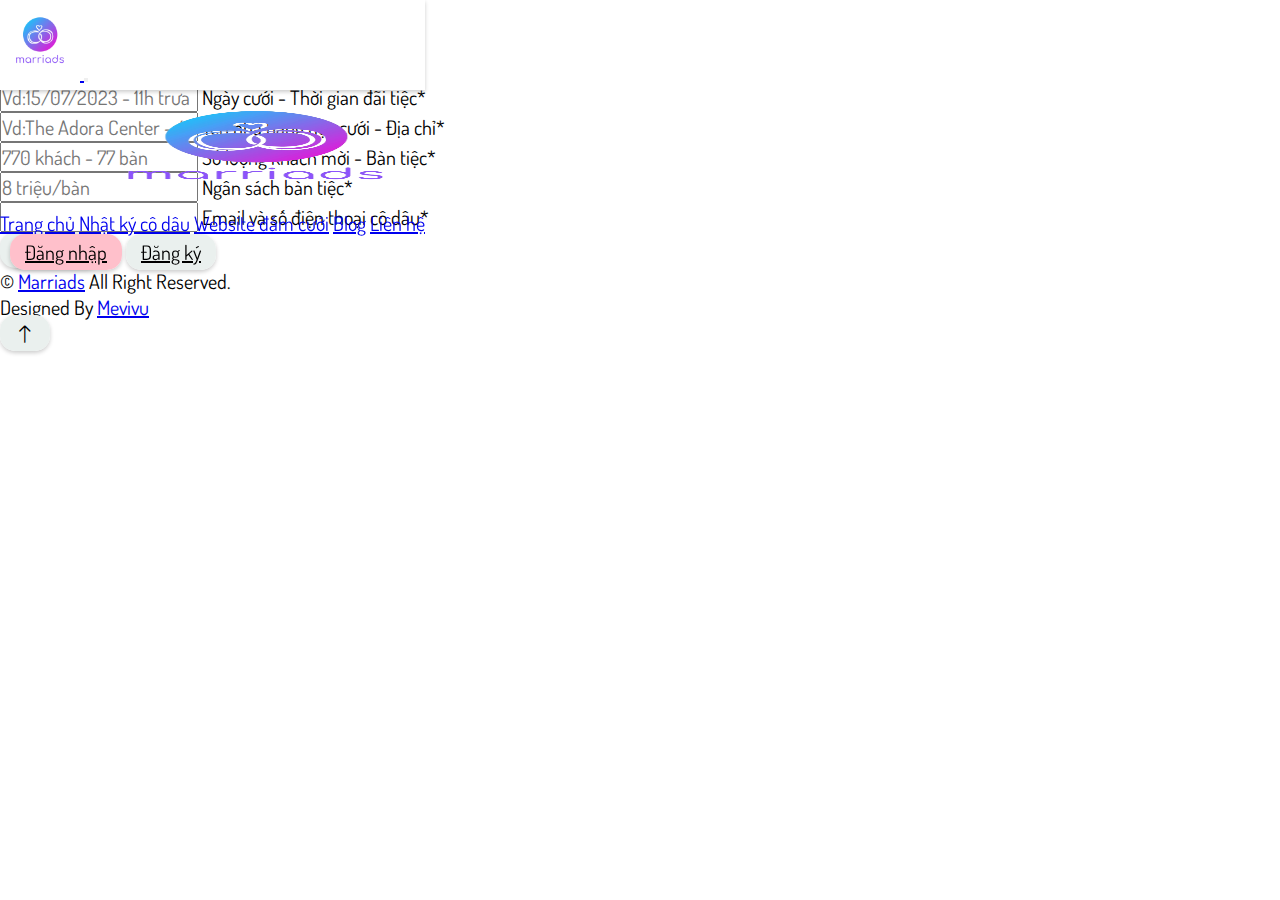
==== index.html @ 82bc74ed "chỉnh sửa header" ====
<!DOCTYPE html>
<html lang="en">

<head>
    <!-- Required meta tags -->
    <meta charset="utf-8" />
    <meta name="viewport" content="width=device-width, initial-scale=1" />

    <!-- Bootstrap CSS -->
    <link href="https://cdn.jsdelivr.net/npm/bootstrap@5.0.2/dist/css/bootstrap.min.css" rel="stylesheet"
        integrity="sha384-EVSTQN3/azprG1Anm3QDgpJLIm9Nao0Yz1ztcQTwFspd3yD65VohhpuuCOmLASjC" crossorigin="anonymous" />
    <link href="./assests/fontawesome-free-5.15.4-web/css/all.min.css" rel="stylesheet">
    <link rel="stylesheet" href="https://cdnjs.cloudflare.com/ajax/libs/animate.css/4.1.1/animate.min.css" />
    <link rel="stylesheet" href="https://cdn.jsdelivr.net/npm/bootstrap-icons@1.11.1/font/bootstrap-icons.css">
    <link href="./assests/css/style.css" rel="stylesheet">
    <link
        href="https://fonts.googleapis.com/css2?family=Montserrat:wght@400;500&amp;family=Roboto:wght@500;700&amp;display=swap"
        rel="stylesheet">
    <link rel="stylesheet" href="./css/custom.css">
    <title>Hello, world!</title>
</head>

<body>
    <header id="header-sticky" class="sticky-top bg-theme">
        <div>
            <div class="container-xl">
                <nav class="navbar navbar-expand-lg navbar-light p-lg-0">
                    <a href='./index.html' >
                        <img src='./img/logo-marriads-removebg-preview.png' width='80' class='d-lg-none' />
                    </a>
                    <button class="navbar-toggler" type="button" data-bs-toggle="collapse" data-bs-target="#navbarCollapse" aria-controls="navbarCollapse" aria-expanded="false" aria-label="Toggle navigation">
                        <span class="navbar-toggler-icon"></span>
                    </button>
                    <div class="collapse navbar-collapse justify-content-between" id="navbarCollapse">
                        <!-- <a href='/index.html' >
                            <img href='/' src='/assests/images/logo.png' width='100' class='d-none d-lg-block' />
                        </a> -->
                        <a class="navbar-brand" href="./page_1.html">
                            <img
                              src="./img/logo-marriads-removebg-preview.png"
                              alt="Logo"
                              width="100%"
                              height="120px"
                              class="d-none d-lg-block"
                            />
                          </a>
                        <div class="navbar-nav mb-2 mb-lg-0 align-items-end align-items-lg-center">
                            <a href="/index.html" class="nav-item nav-link active">Trang chủ</a>
                            <a href="/diary" class="nav-item nav-link">Nhật ký cô dâu</a>
                            <a href="/website" class="nav-item nav-link">Website đám cưới</a>
                            <a href="/blog" class="nav-item nav-link">Blog</a>
                            <a href="/contact" class="nav-item nav-link">Liên hệ</a>
                        </div>
                        <div class="d-flex justify-content-end flex-nowrap log_reg_btn">
                            <a href="" class="btn btn-primary btn-sign-in">Đăng nhập</a>
                            <a href="" class="btn btn-primary btn-sign-up">Đăng ký</a>
                        </div>
                    </div>
                </nav>
            </div>
        </div>
    </header>
    <div class="container-xxl py-5">
        <img src='/assests/images/z4853934650081_ff488b37cfbb7401f32ada9cd91ba945.jpg' width='100%' />
    </div>
    <div class="container-xxl py-4">
        <div class="container">
                <div class=''>
                    <h2 class="mb-4 fw-semibold text-center text-capitalize">Thông tin đám cưới</h2>
                    <div class="row gy-3 ">
                        <form class="row gy-3 pe-0 needs-validation" novalidate>
                            <div class="col-md-6 pe-0">
                                <div class="form-floating">
                                    <input type="text" class="form-control" id="name" required placeholder="Vd:Thanh Danh - Thùy Trang">
                                    <label class="fs-6" for="name">Tên cô dâu - Tên chú rể*</label>
                                </div>
                            </div>
                            <div class="col-md-6 pe-0">
                                <div class="form-floating">
                                    <input type="email" class="form-control" id="mail" required placeholder="Vd:15/07/2023 - 11h trưa">
                                    <label for="mail">Ngày cưới - Thời gian đãi tiệc*</label>
                                </div>
                            </div>
                            <div class="col-md-6 pe-0">
                                <div class="form-floating">
                                    <input type="text" class="form-control" id="mobile" required placeholder="Vd:The Adora Center - 431 Hoàng Văn Thụ">
                                    <label  for="mobile">Tên nhà hàng tiệc cưới - Địa chỉ*</label>
                                </div>
                            </div>
                            <div class="col-md-6 pe-0">
                                <div class="form-floating">
                                    <input type="text" class="form-control" id="name" placeholder="770 khách - 77 bàn" required>
                                    <label for="name">Số lượng khách mời - Bàn tiệc*</label>
                                </div>
                            </div>
                            <div class="col-md-6 pe-0">
                                <div class="form-floating">
                                    <input type="email" class="form-control" id="mail" placeholder="8 triệu/bàn" required>
                                    <label for="mail">Ngân sách bàn tiệc*</label>
                                </div>
                            </div>
                            <div class="col-md-6 pe-0">
                                <div class="form-floating">
                                    <input type="text" class="form-control" id="mobile" placeholder="" required>
                                    <label  for="mobile">Email và số điện thoại cô dâu*</label>
                                </div>
                            </div>
                        </form>
                        <a href="/confirm.html" class="col-md-4 mx-md-auto">
                            <button class="btn btn-primary rounded w-100 py-2" type="submit">Tiếp theo</button>
                        </a>
                    </div>
                </div>
            </div>
        </div>
    </div>

    <div class="container-fluid copyright py-4">
        <div class="container">
            <div class="row">
                <div class="col-md-6 text-center text-md-start mb-3 mb-md-0">
                    © <a class="fw-medium text-light text-decoration-none" href="#">Marriads</a> All
                    Right Reserved.
                </div>
                <div class="col-md-6 text-center text-md-end">
                    Designed By <a class="fw-medium text-light text-decoration-none" href="https://mevivu.com">
                        Mevivu</a>
                </div>
            </div>
        </div>
    </div>
    <a href="#" id="back-to-top" class="btn btn-lg btn-primary btn-lg-square rounded-circle back-to-top"><i
            class="bi bi-arrow-up"></i></a>
    <script src="https://cdn.jsdelivr.net/npm/bootstrap@5.0.2/dist/js/bootstrap.bundle.min.js"
        integrity="sha384-MrcW6ZMFYlzcLA8Nl+NtUVF0sA7MsXsP1UyJoMp4YLEuNSfAP+JcXn/tWtIaxVXM"
        crossorigin="anonymous"></script>
    <script src="https://code.jquery.com/jquery-3.7.1.js"
        integrity="sha256-eKhayi8LEQwp4NKxN+CfCh+3qOVUtJn3QNZ0TciWLP4=" crossorigin="anonymous"></script>
    <script src="assests/owlcarousel/dist/owl.carousel.min.js"></script>
    <script src="assests/js/index.js"></script>
</body>

</html>
---- css/custom.css ----
@import url("https://fonts.googleapis.com/css2?family=Playpen+Sans:wght@100;200;300;400;500;600&display=swap");
@import url("https://fonts.googleapis.com/css2?family=Great+Vibes&display=swap");
@import url("https://fonts.googleapis.com/css2?family=Dosis:wght@200;300;400;500;600&display=swap");
/* Font chữ tiêu đề */
/* font-family: 'Great Vibes', cursive; */
/* Font nội dung  */
/* font-family: 'Dosis', sans-serif; */

* {
  margin: 0;
  padding: 0;
  font-size: 20px;
  font-family: "Dosis", sans-serif;
  /* box-sizing: border-box; */
}

.nav-link.header {
  text-transform: uppercase;
  height: 40px;
  font-size: 17.5px;
  font-weight: bold;
  color: #000;
  /* margin-right: 20px; */
}

.nav-link:last-child {
  border-right: none !important;
}

.nav-link:active {
  color: pink;
}

.navbar-brand {
  margin-left: 10%;
}

.navbar-toggler {
  margin-right: 10%;
}

.img__wave-banner.bottom {
  position: absolute;
  width: 100%;
  top: 85%;
}

.img__wave-banner.top {
  position: absolute;
  width: 100%;
  top: -3%;
}

.btn.btn-primary {
  background-color: #eaf0ee;
  color: black;
  border-radius: 15px;
  padding: 5px 15px 5px 15px;
  box-shadow: 0 2px 4px 0 rgba(0, 0, 0, 0.2);
  outline: none;
  border: none;
}

.content_nkcd.nhat-ky-co-dau {
  margin-top: 50px;
  padding-bottom: 50px;
  margin-bottom: 20px;
  background-color: #87c4ff;
}
.content_nkcd.website-dam-cuoi {
  height: 450px;
  background-color: #ffeed9;
}

.content_nkcd.website-dam-cuoi p {
  margin-bottom: none;
}

.content_nkcd.question {
  background-color: #e0f4ff;
  padding-bottom: 20px;
}

.content_nkcd.ebook {
  padding-top: 15px;
}

.btn.btn-primary:hover {
  background-color: rgb(207, 113, 129);
}

.btn-sign-in {
  background-color: pink !important;
}

.log_reg_btn {
  position: relative;
  top: 35%;
  padding: 3px 10px 3px 10px;
  right: 0px;
  border-radius: 0;
}

.img-banner {
  object-fit: fill;
  padding: 40px;
}

.span-facebook {
  background-color: #0e84e6;
  color: #fff;
  text-decoration: underline;
}

.navbar {
  height: 90px;
  box-shadow: 0 2px 4px 0 rgba(0, 0, 0, 0.2);
  background-color: #fff;
  position: fixed;
}

.txt_input {
  position: relative;
  margin-bottom: 15px;
}

.txt_input .title_label {
  top: 7px;
  padding: 0 10px 0 10px;
  color: black;
  left: 15px;
  position: absolute;
  pointer-events: none;
  transition: 0.5s;
  background-color: #fff;
  transform: translateX(0px) translateY(-20px);
}

.txt_input {
  width: 550px;
}

.form-control.edit_text {
  width: 550px;
}

.txt_input .edit_text,
.txt_input .area_input {
  border: 2px solid #000;
  background: #fff;
  border-radius: 5px;
  outline: none;
  color: #000;
  font-size: 1em;
}

.txt_input .edit_text:focus,
.txt_input .area_input:focus {
  border: 2px solid #000;
  box-shadow: none;
}

.navbar-toggler.menubar:focus {
  box-shadow: none;
}
.container {
  max-width: 80% !important;
}

.content_nkcd.about-us {
  background-image: url("../img/background_below_text.jpg");
  background-position: center left;
  object-fit: fill;
}

/* Content */
/* Snow Effect*/
.snow,
.snow:after,
.snow:before {
  position: absolute;
  top: -650px;
  left: 0;
  bottom: 0;
  right: 0;
  background-image: radial-gradient(4px 4px at 100px 50px, #fff, transparent),
    radial-gradient(6px 6px at 200px 150px, #fff, transparent),
    radial-gradient(3px 3px at 300px 250px, #fff, transparent),
    radial-gradient(4px 4px at 400px 350px, #fff, transparent),
    radial-gradient(6px 6px at 500px 100px, #fff, transparent),
    radial-gradient(3px 3px at 50px 200px, #fff, transparent),
    radial-gradient(4px 4px at 150px 300px, #fff, transparent),
    radial-gradient(6px 6px at 250px 400px, #fff, transparent),
    radial-gradient(4px 4px at 350px 500px, #fff, transparent);
  background-size: 650px 650px;
  animation: snowTrans 3s linear;

  animation-iteration-count: infinite;
}

.snow:after {
  margin-left: -250px;
  opacity: 0.5;
  filter: blur(2px);
  animation-direction: reverse;
  animation-duration: 6 s;
}

.snow::before {
  margin-left: -350px;
  opacity: 0.7;
  filter: blur(1px);
}

@keyframes snowTrans {
  from {
    transform: translateY(0);
  }
  to {
    transform: translateY(650px);
  }
}

/* Snow Effect */

/* Floating button contact */
.floating-btn {
  width: 60px;
  height: 60px;
  background: #0866ff;
  display: flex;
  align-items: center;
  justify-content: center;
  text-decoration: none;
  border-radius: 50%;
  color: #fff;
  font-size: 40px;
  box-shadow: 2px 2px 5px rgba(0, 0, 0, 0.25);
  position: fixed;
  right: 20px;
  bottom: 20px;
  transition: background 0.25s;

  border: none;
  cursor: pointer;
}

.floating-btn:active {
  background-color: black;
}

.material-icons {
  display: flex !important;
  font-size: 60px !important;
}
/* Floating button contact */

.title__content {
  padding: 20px 0px 15px 0px;
  margin: 20px 0 20px 0;
  text-align: center;
  font-size: 3em;
  font-family: "Great Vibes", cursive;
}

.title__sub_content {
  margin-top: 50px;
  text-align: center;
  font-size: 3em;
  font-family: "Great Vibes", cursive;
}

.img__content {
  margin-left: 20px;
  max-width: 25%;
}

.col.sbs {
  /* border: 3px solid #000; */
  /* box-shadow: 4px 4px 0 1px #000; */
  padding: 10px;
  text-align: center;
  margin-bottom: 10px;
  margin-right: 10px;
}

.title_box h5 {
  color: #0e84e6;
  font-weight: bolder;
}

.desc-box {
  font-weight: 400;
}

.img__content.banner_5 {
  float: right;
}
.img_banner_3 {
  object-fit: inherit;
  height: auto;
}
.img__content.website-damcuoi {
  float: left;
  margin-right: 15px;
  margin-bottom: 15px;
  transform: translateY(-100px);
}

.text__blog {
  color: blue;
  width: 100%;
  text-decoration: underline;
}

.img__ebook {
  width: 50%;
  height: 450px;
  transform: translateX(450px);
}

/* Content */

/* Footer */
footer {
  margin-top: 50px;
}

.col-lg-4 a {
  text-decoration: none;
  color: #000;
}

/* Footer */

/* Mobile View */

@media (max-width: 768px) {
  * {
    font-size: 15px;
  }
  .container {
    max-width: 90% !important;
  }
  .navbar-nav {
    background: rgb(248, 249, 250);
    border-bottom-right-radius: 15px;
    border-bottom-left-radius: 15px;
    width: auto;
  }
  .form-control.edit_text,
  .txt_input {
    width: 250px;
  }

  .title__content {
    font-size: 2em;
  }

  .img__ebook {
    display: none;
  }

  .nav-link.header {
    text-decoration: none;
    text-align: center;
    border-right: none;
  }

  .box img {
    width: 70%;
  }

  .content_nkcd.website-dam-cuoi {
    height: 400px;
  }

  .img__content.website-damcuoi {
    transform: none;
  }

  .navbar {
    height: 120px;
  }
  .navbar-brand img {
    height: 90px;
  }
  .btn.btn-primary.submit-reg-acc {
    margin-left: 100px;
  }
}

@media (max-width: 973px) {
  .nav-link.header {
    border-right: none;
    text-align: center;
  }
  .navbar-nav {
    background: rgb(248, 249, 250);
    border-bottom-right-radius: 15px;
    border-bottom-left-radius: 15px;
    width: auto;
  }

  .navbar-brand img {
    width: 70;
    height: auto;
  }
}

@media (max-width: 1024px) {
  * {
    font-size: 15px;
  }
}
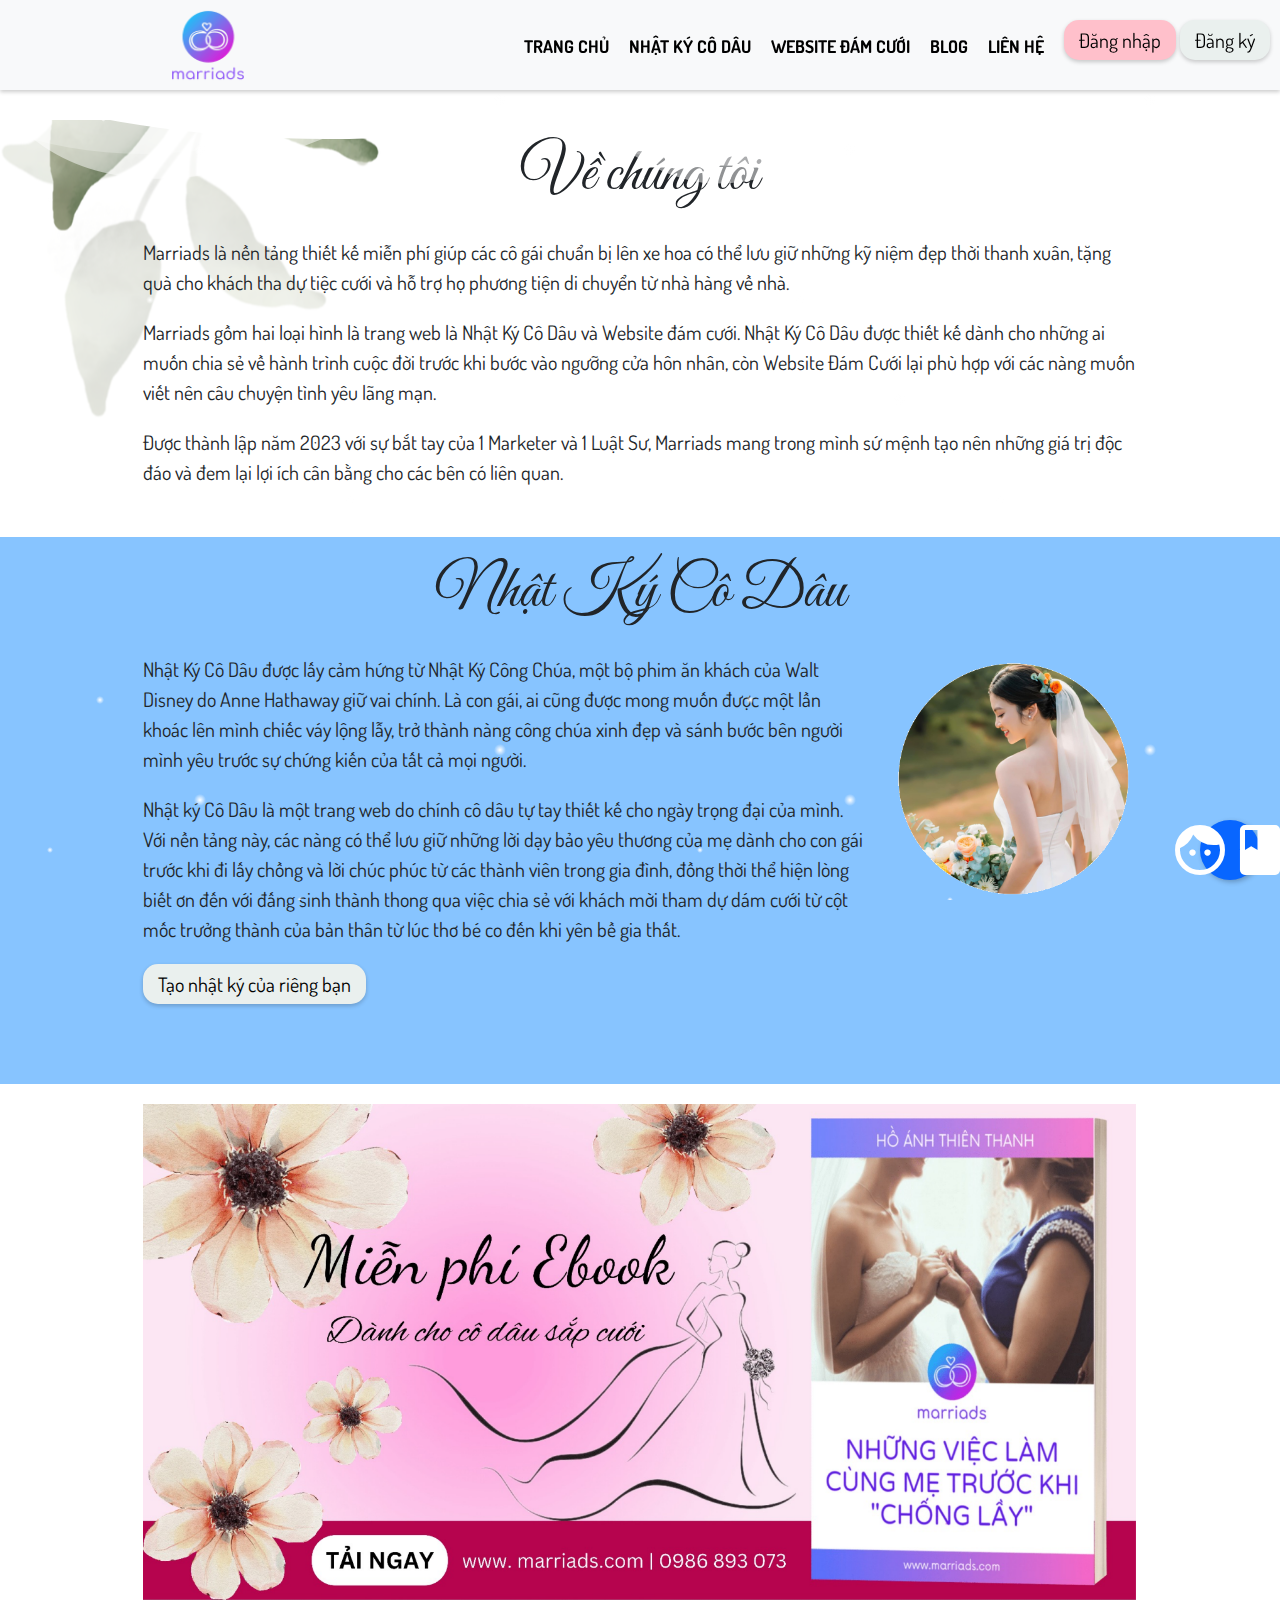
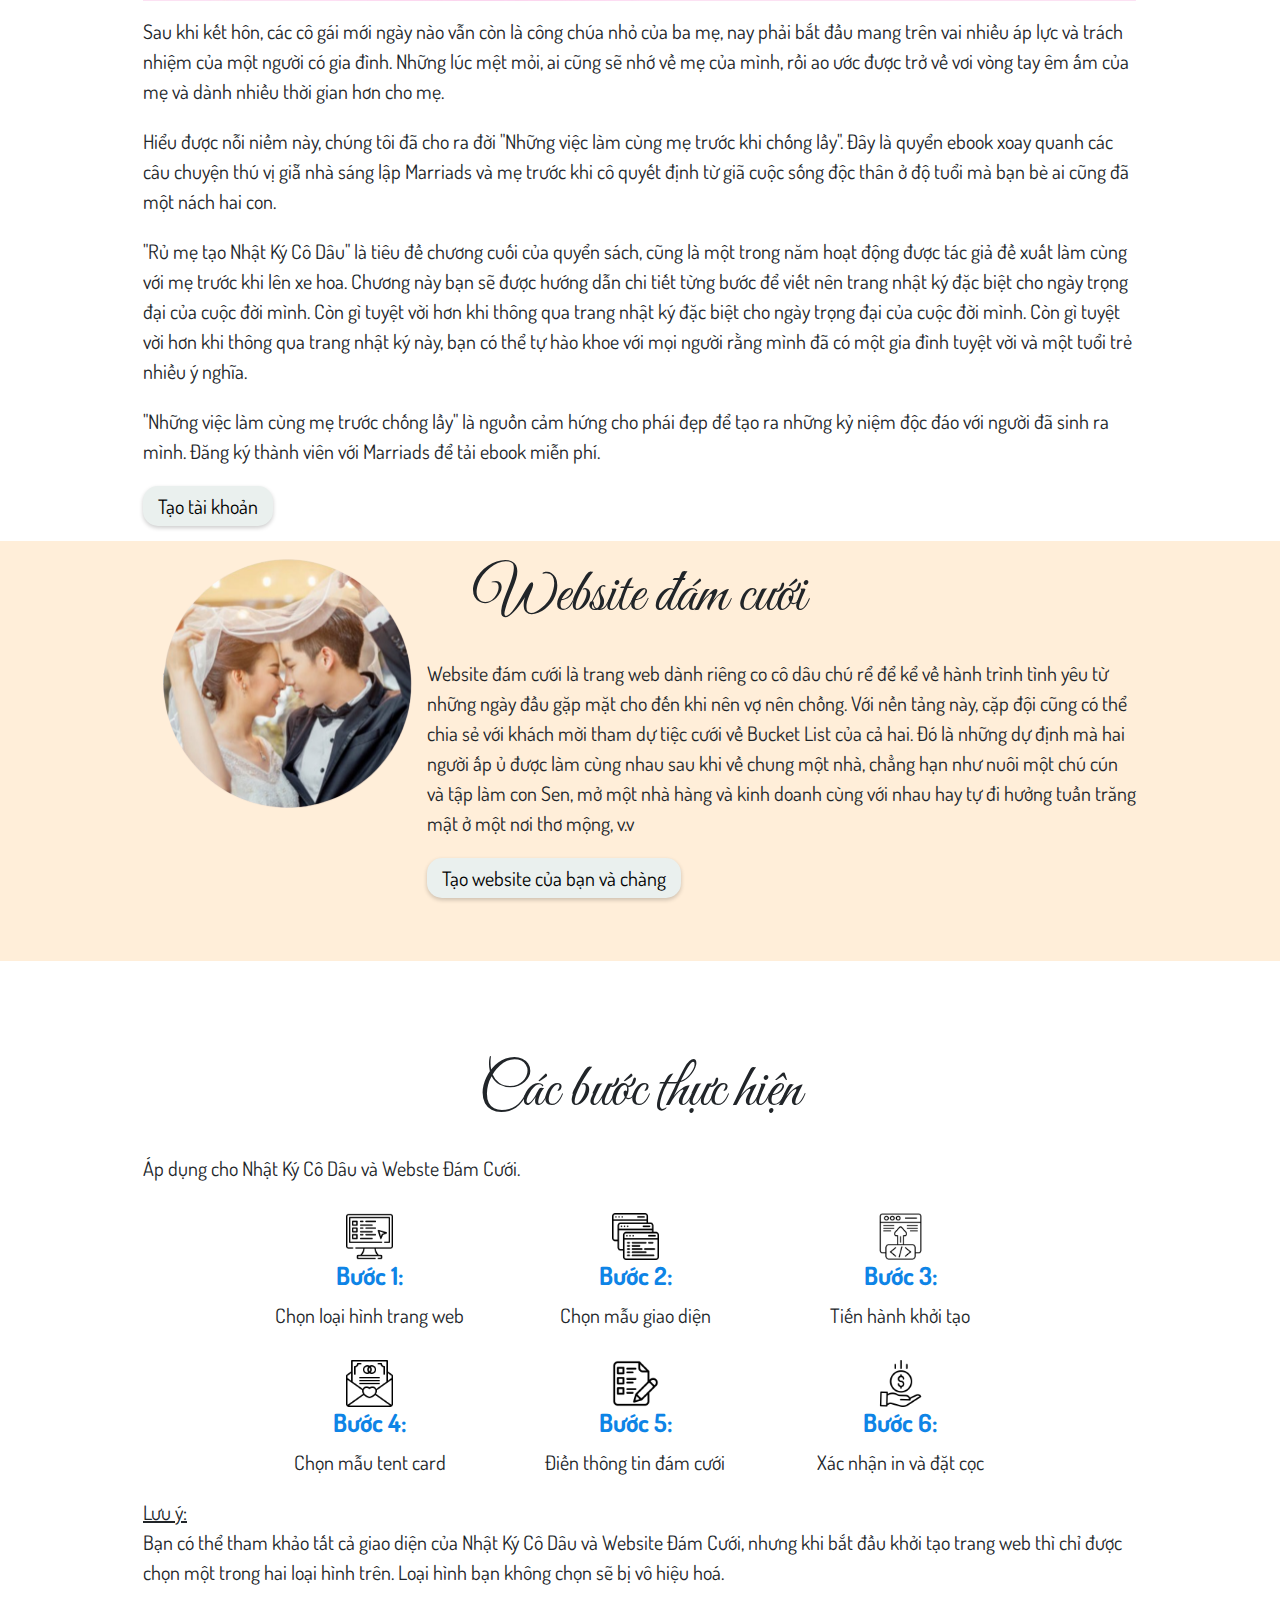
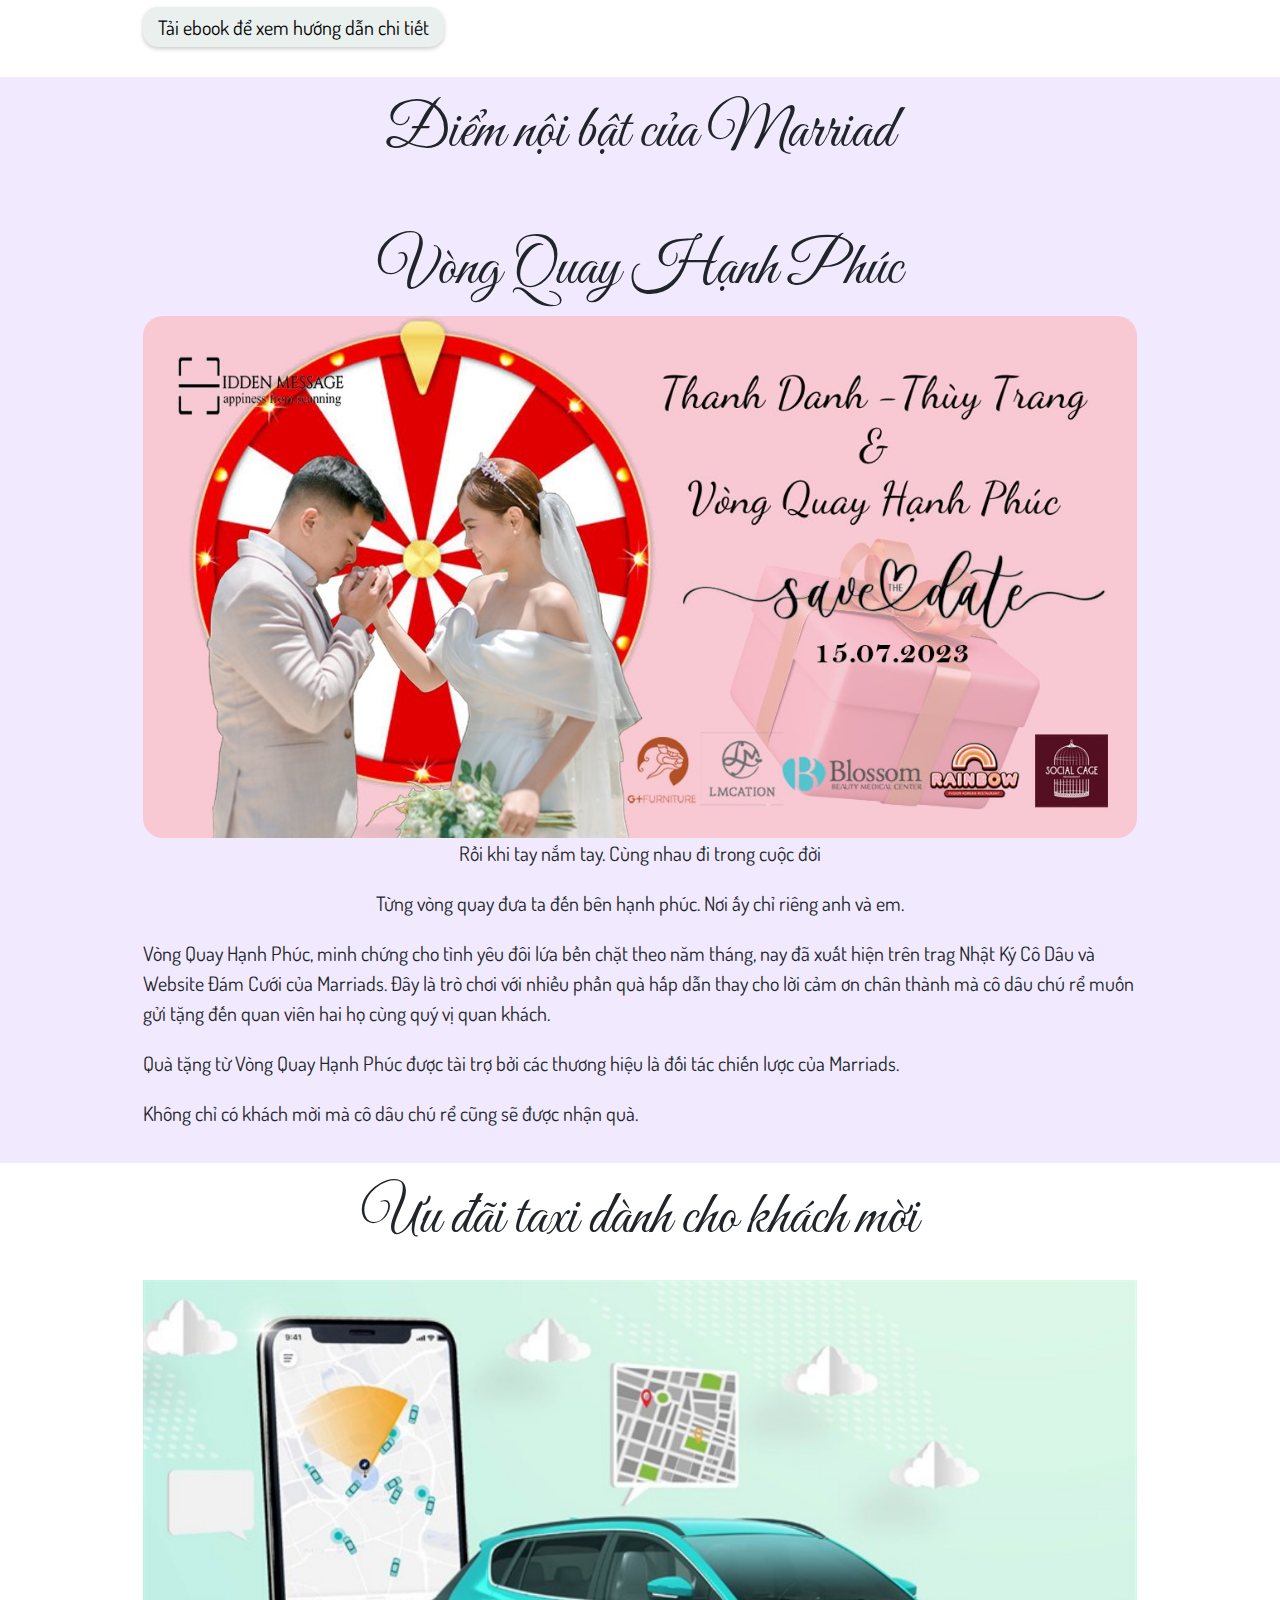
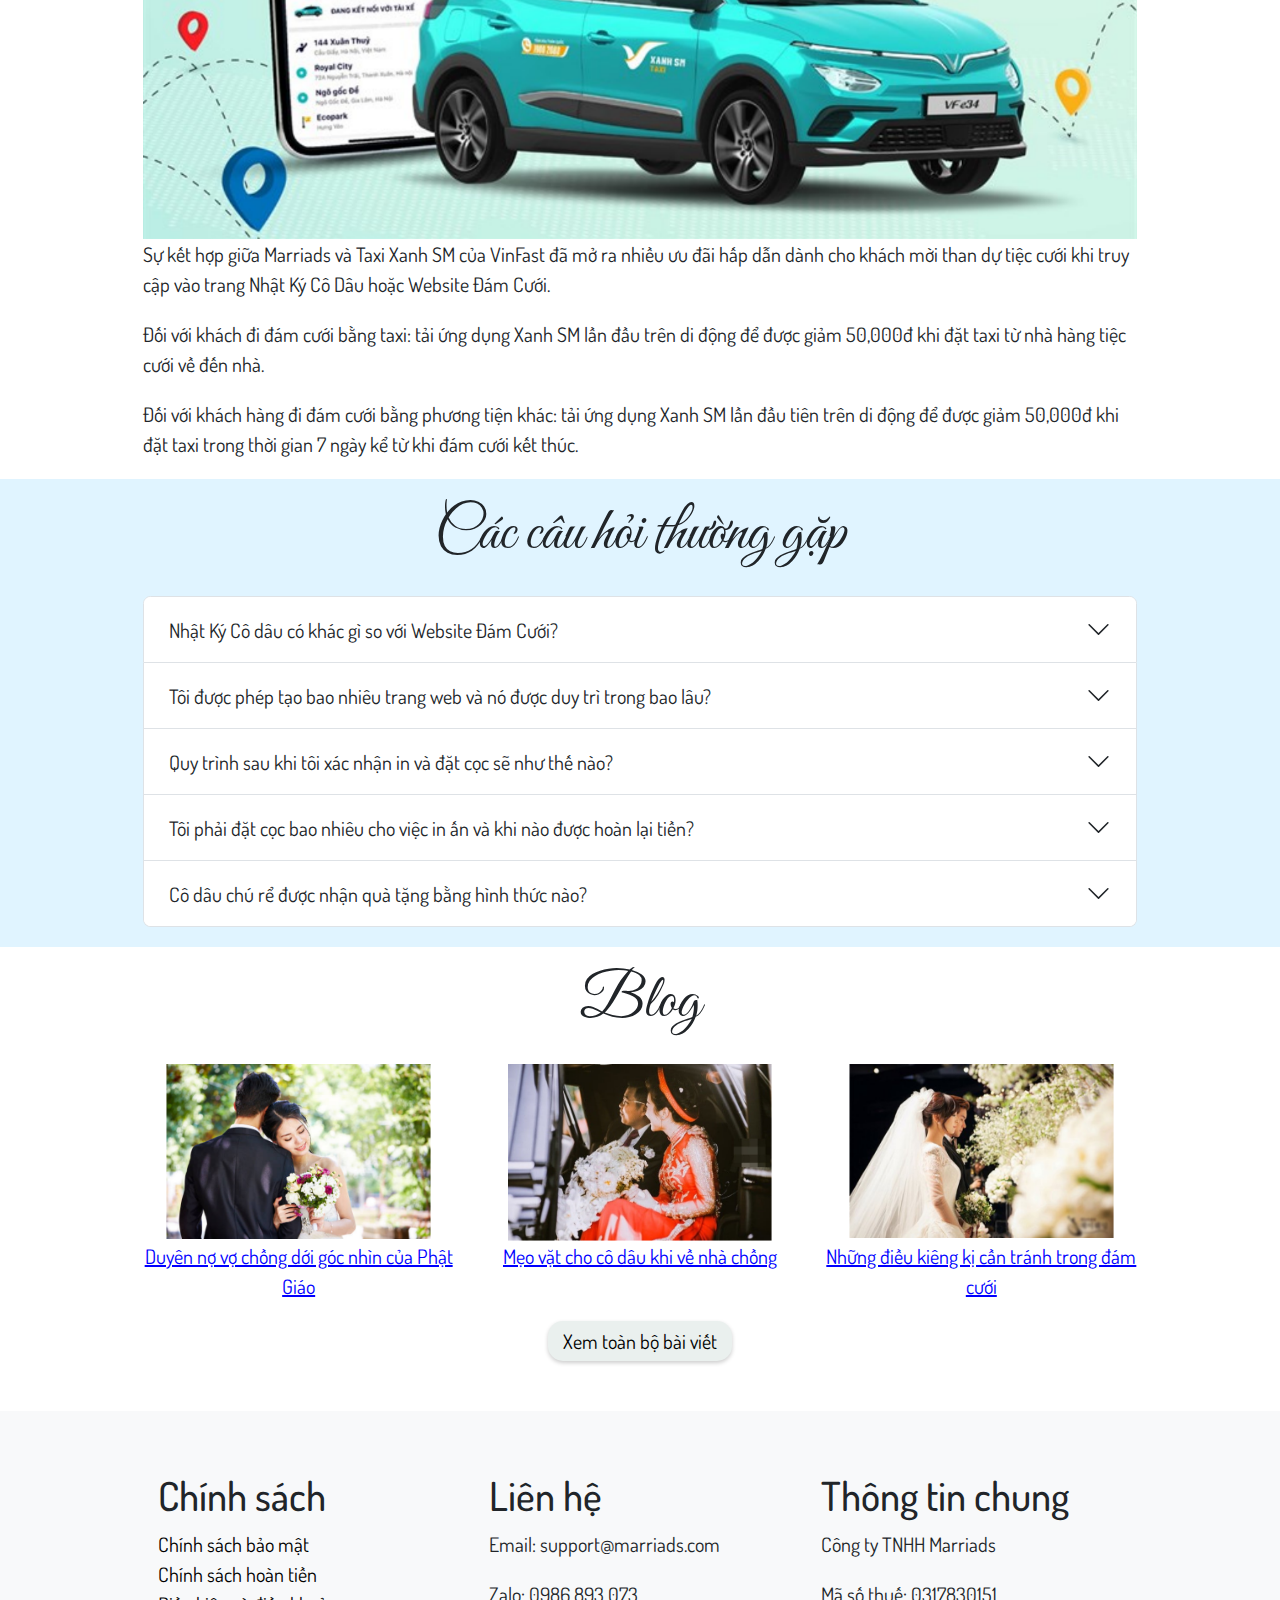
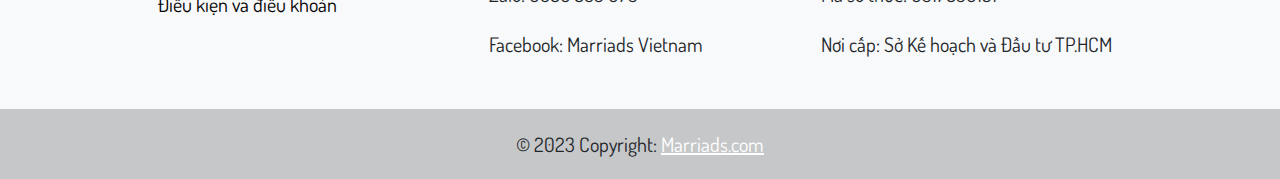
==== commit 1d3c9e6c: "Rename page_1.html to index.html" ====
--- a/index.html
+++ b/index.html
@@ -1,143 +1,690 @@
 <!DOCTYPE html>
 <html lang="en">
-
-<head>
-    <!-- Required meta tags -->
-    <meta charset="utf-8" />
-    <meta name="viewport" content="width=device-width, initial-scale=1" />
-
-    <!-- Bootstrap CSS -->
-    <link href="https://cdn.jsdelivr.net/npm/bootstrap@5.0.2/dist/css/bootstrap.min.css" rel="stylesheet"
-        integrity="sha384-EVSTQN3/azprG1Anm3QDgpJLIm9Nao0Yz1ztcQTwFspd3yD65VohhpuuCOmLASjC" crossorigin="anonymous" />
-    <link href="./assests/fontawesome-free-5.15.4-web/css/all.min.css" rel="stylesheet">
-    <link rel="stylesheet" href="https://cdnjs.cloudflare.com/ajax/libs/animate.css/4.1.1/animate.min.css" />
-    <link rel="stylesheet" href="https://cdn.jsdelivr.net/npm/bootstrap-icons@1.11.1/font/bootstrap-icons.css">
-    <link href="./assests/css/style.css" rel="stylesheet">
+  <head>
+    <meta charset="UTF-8" />
+    <meta name="viewport" content="width=device-width, initial-scale=1.0" />
+    <link rel="stylesheet" href="./css/custom.css" />
+    <link rel="stylesheet" href="./css/bootstrap.css" />
+    <script defer src="./js/bootstrap.bundle.min.js"></script>
+    <script defer src="./js/script.js"></script>
+    <link rel="icon" href="./img/icon.png" />
     <link
-        href="https://fonts.googleapis.com/css2?family=Montserrat:wght@400;500&amp;family=Roboto:wght@500;700&amp;display=swap"
-        rel="stylesheet">
-    <link rel="stylesheet" href="./css/custom.css">
-    <title>Hello, world!</title>
-</head>
-
-<body>
-    <header id="header-sticky" class="sticky-top bg-theme">
-        <div>
-            <div class="container-xl">
-                <nav class="navbar navbar-expand-lg navbar-light p-lg-0">
-                    <a href='./index.html' >
-                        <img src='./img/logo-marriads-removebg-preview.png' width='80' class='d-lg-none' />
-                    </a>
-                    <button class="navbar-toggler" type="button" data-bs-toggle="collapse" data-bs-target="#navbarCollapse" aria-controls="navbarCollapse" aria-expanded="false" aria-label="Toggle navigation">
-                        <span class="navbar-toggler-icon"></span>
-                    </button>
-                    <div class="collapse navbar-collapse justify-content-between" id="navbarCollapse">
-                        <!-- <a href='/index.html' >
-                            <img href='/' src='/assests/images/logo.png' width='100' class='d-none d-lg-block' />
-                        </a> -->
-                        <a class="navbar-brand" href="./page_1.html">
-                            <img
-                              src="./img/logo-marriads-removebg-preview.png"
-                              alt="Logo"
-                              width="100%"
-                              height="120px"
-                              class="d-none d-lg-block"
-                            />
-                          </a>
-                        <div class="navbar-nav mb-2 mb-lg-0 align-items-end align-items-lg-center">
-                            <a href="/index.html" class="nav-item nav-link active">Trang chủ</a>
-                            <a href="/diary" class="nav-item nav-link">Nhật ký cô dâu</a>
-                            <a href="/website" class="nav-item nav-link">Website đám cưới</a>
-                            <a href="/blog" class="nav-item nav-link">Blog</a>
-                            <a href="/contact" class="nav-item nav-link">Liên hệ</a>
-                        </div>
-                        <div class="d-flex justify-content-end flex-nowrap log_reg_btn">
-                            <a href="" class="btn btn-primary btn-sign-in">Đăng nhập</a>
-                            <a href="" class="btn btn-primary btn-sign-up">Đăng ký</a>
-                        </div>
-                    </div>
-                </nav>
-            </div>
-        </div>
-    </header>
-    <div class="container-xxl py-5">
-        <img src='/assests/images/z4853934650081_ff488b37cfbb7401f32ada9cd91ba945.jpg' width='100%' />
-    </div>
-    <div class="container-xxl py-4">
+      href="https://fonts.googleapis.com/css2?family=Material+Icons"
+      rel="stylesheet"
+    />
+    <title>Trang - 1</title>
+  </head>
+
+  <body class="main-page">
+    <!-- Header -->
+    <nav class="navbar navbar-expand-lg bg-body-tertiary sticky-top">
+      <a class="navbar-brand" href="./page_1.html">
+        <img
+          src="./img/logo-marriads-removebg-preview.png"
+          alt="Logo"
+          width="90"
+          height="auto"
+          class="d-lg-none"
+        />
+      </a>
+      <button
+        class="navbar-toggler menubar"
+        type="button"
+        data-bs-toggle="collapse"
+        data-bs-target="#navbarNavAltMarkup"
+        aria-controls="navbarNavAltMarkup"
+        aria-expanded="true"
+        aria-label="Toggle navigation"
+      >
+        <span class="navbar-toggler-icon"></span>
+      </button>
+
+      <div class="collapse navbar-collapse" id="navbarNavAltMarkup">
+        <a href="./page_1.html">
+          <img
+            src="./img/logo-marriads-removebg-preview.png"
+            alt="Logo"
+            width="120"
+            height="auto"
+            class="d-none d-lg-block"
+          />
+        </a>
+        <div class="navbar-nav ms-auto align-items-end pb-2">
+          <a class="nav-link header" aria-current="page" href="./page_1.html"
+            >Trang chủ</a
+          >
+          <a class="nav-link header" href="./page_18.html" target="_blank"
+            >Nhật ký Cô Dâu</a
+          >
+          <a class="nav-link header" href="./page_17.html" target="_blank"
+            >Website Đám Cưới</a
+          >
+          <a class="nav-link header" href="./page_16.html" target="_blank"
+            >Blog</a
+          >
+          <a class="nav-link header" href="./page_15.html">Liên hệ</a>
+          <div class="log_reg_btn" role="group">
+            <a
+              href="./page_4.html"
+              target="_blank"
+              class="btn btn-primary btn-sign-in"
+            >
+              Đăng nhập
+            </a>
+            <a
+              href="./page_2.html"
+              target="_blank"
+              class="btn btn-primary btn-sign-up"
+            >
+              Đăng ký
+            </a>
+          </div>
+        </div>
+      </div>
+    </nav>
+    <!-- Header -->
+    <!-- Silde -->
+    <div
+      id="carouselExampleAutoplaying"
+      class="carousel slide"
+      data-bs-ride="carousel"
+    >
+      <div class="carousel-inner">
+        <div class="carousel-item active">
+          <img
+            src="./img/banner_trangchu.png"
+            class="d-block w-100"
+            alt="Ảnh thiệp cưới"
+          />
+        </div>
+        <div class="carousel-item">
+          <img
+            src="./img/banner_trangchu.png"
+            class="d-block w-100"
+            alt="Ảnh thiệp cưới"
+          />
+        </div>
+        <div class="carousel-item">
+          <img
+            src="./img/banner_trangchu.png"
+            class="d-block w-100"
+            alt="Ảnh thiệp cưới"
+          />
+        </div>
+      </div>
+      <button
+        class="carousel-control-prev"
+        type="button"
+        data-bs-target="#carouselExampleAutoplaying"
+        data-bs-slide="prev"
+      >
+        <span class="carousel-control-prev-icon" aria-hidden="true"></span>
+        <span class="visually-hidden">Previous</span>
+      </button>
+      <button
+        class="carousel-control-next"
+        type="button"
+        data-bs-target="#carouselExampleAutoplaying"
+        data-bs-slide="next"
+      >
+        <span class="carousel-control-next-icon" aria-hidden="true"></span>
+        <span class="visually-hidden">Next</span>
+      </button>
+
+      <!-- Wave Top -->
+      <div class="custom-shape-divider-top-1699510463">
+        <svg
+          data-name="Layer 1"
+          xmlns="http://www.w3.org/2000/svg"
+          viewBox="0 0 1200 120"
+          preserveAspectRatio="none"
+        >
+          <path
+            d="M0,0V46.29c47.79,22.2,103.59,32.17,158,28,70.36-5.37,136.33-33.31,206.8-37.5C438.64,32.43,512.34,53.67,583,72.05c69.27,18,138.3,24.88,209.4,13.08,36.15-6,69.85-17.84,104.45-29.34C989.49,25,1113-14.29,1200,52.47V0Z"
+            opacity=".25"
+            class="shape-fill"
+          ></path>
+          <path
+            d="M0,0V15.81C13,36.92,27.64,56.86,47.69,72.05,99.41,111.27,165,111,224.58,91.58c31.15-10.15,60.09-26.07,89.67-39.8,40.92-19,84.73-46,130.83-49.67,36.26-2.85,70.9,9.42,98.6,31.56,31.77,25.39,62.32,62,103.63,73,40.44,10.79,81.35-6.69,119.13-24.28s75.16-39,116.92-43.05c59.73-5.85,113.28,22.88,168.9,38.84,30.2,8.66,59,6.17,87.09-7.5,22.43-10.89,48-26.93,60.65-49.24V0Z"
+            opacity=".5"
+            class="shape-fill"
+          ></path>
+          <path
+            d="M0,0V5.63C149.93,59,314.09,71.32,475.83,42.57c43-7.64,84.23-20.12,127.61-26.46,59-8.63,112.48,12.24,165.56,35.4C827.93,77.22,886,95.24,951.2,90c86.53-7,172.46-45.71,248.8-84.81V0Z"
+            class="shape-fill"
+          ></path>
+        </svg>
+      </div>
+      <!-- Wave Top -->
+
+      <!-- Wave Bottom -->
+      <div class="custom-shape-divider-bottom-1699510542">
+        <svg
+          data-name="Layer 1"
+          xmlns="http://www.w3.org/2000/svg"
+          viewBox="0 0 1200 120"
+          preserveAspectRatio="none"
+        >
+          <path
+            d="M0,0V46.29c47.79,22.2,103.59,32.17,158,28,70.36-5.37,136.33-33.31,206.8-37.5C438.64,32.43,512.34,53.67,583,72.05c69.27,18,138.3,24.88,209.4,13.08,36.15-6,69.85-17.84,104.45-29.34C989.49,25,1113-14.29,1200,52.47V0Z"
+            opacity=".25"
+            class="shape-fill"
+          ></path>
+          <path
+            d="M0,0V15.81C13,36.92,27.64,56.86,47.69,72.05,99.41,111.27,165,111,224.58,91.58c31.15-10.15,60.09-26.07,89.67-39.8,40.92-19,84.73-46,130.83-49.67,36.26-2.85,70.9,9.42,98.6,31.56,31.77,25.39,62.32,62,103.63,73,40.44,10.79,81.35-6.69,119.13-24.28s75.16-39,116.92-43.05c59.73-5.85,113.28,22.88,168.9,38.84,30.2,8.66,59,6.17,87.09-7.5,22.43-10.89,48-26.93,60.65-49.24V0Z"
+            opacity=".5"
+            class="shape-fill"
+          ></path>
+          <path
+            d="M0,0V5.63C149.93,59,314.09,71.32,475.83,42.57c43-7.64,84.23-20.12,127.61-26.46,59-8.63,112.48,12.24,165.56,35.4C827.93,77.22,886,95.24,951.2,90c86.53-7,172.46-45.71,248.8-84.81V0Z"
+            class="shape-fill"
+          ></path>
+        </svg>
+      </div>
+      <!-- Wave Bottom -->
+    </div>
+    <!-- Slider -->
+
+    <!-- Effect & Floating Button -->
+    <div class="snow"></div>
+    <a
+      href="https://www.facebook.com/marriadsvietnam/"
+      class="material-icons floating-btn"
+      target="_blank"
+    >
+      facebook</a
+    >
+    <!-- Effect & Floating Button -->
+
+    <!-- Content -->
+    <div class="content_nkcd about-us">
+      <div class="container">
+        <h2 class="title__content">Về chúng tôi</h2>
+
+        <p>
+          Marriads là nền tảng thiết kế miễn phí giúp các cô gái chuẩn bị lên xe
+          hoa có thể lưu giữ những kỹ niệm đẹp thời thanh xuân, tặng quà cho
+          khách tha dự tiệc cưới và hỗ trợ họ phương tiện di chuyển từ nhà hàng
+          về nhà.
+        </p>
+        <p>
+          Marriads gồm hai loại hình là trang web là Nhật Ký Cô Dâu và Website
+          đám cưới. Nhật Ký Cô Dâu được thiết kế dành cho những ai muốn chia sẻ
+          về hành trình cuộc đời trước khi bước vào ngưỡng cửa hôn nhân, còn
+          Website Đám Cưới lại phù hợp với các nàng muốn viết nên câu chuyện
+          tình yêu lãng mạn.
+        </p>
+        <p>
+          Được thành lập năm 2023 với sự bắt tay của 1 Marketer và 1 Luật Sư,
+          Marriads mang trong mình sứ mệnh tạo nên những giá trị độc đáo và đem
+          lại lợi ích cân bằng cho các bên có liên quan.
+        </p>
+      </div>
+    </div>
+
+    <div class="content_nkcd nhat-ky-co-dau">
+      <div class="container">
+        <h2 class="title__content">Nhật Ký Cô Dâu</h2>
+        <img src="./img/banner_5.png" alt="" class="img__content banner_5" />
+        <p>
+          Nhật Ký Cô Dâu được lấy cảm hứng từ Nhật Ký Công Chúa, một bộ phim ăn
+          khách của Walt Disney do Anne Hathaway giữ vai chính. Là con gái, ai
+          cũng được mong muốn được một lần khoác lên mình chiếc váy lộng lẫy,
+          trở thành nàng công chúa xinh đẹp và sánh bước bên người mình yêu
+          trước sự chứng kiến của tất cả mọi người.
+        </p>
+        <p>
+          Nhật ký Cô Dâu là một trang web do chính cô dâu tự tay thiết kế cho
+          ngày trọng đại của mình. Với nền tảng này, các nàng có thể lưu giữ
+          những lời dạy bảo yêu thương của mẹ dành cho con gái trước khi đi lấy
+          chồng và lời chúc phúc từ các thành viên trong gia đình, đồng thời thể
+          hiện lòng biết ơn đến với đấng sinh thành thong qua việc chia sẻ với
+          khách mời tham dự dám cưới từ cột mốc trưởng thành của bản thân từ lúc
+          thơ bé co đến khi yên bề gia thất.
+        </p>
+        <button class="btn btn-primary" style="margin-bottom: 30px">
+          Tạo nhật ký của riêng bạn
+        </button>
+      </div>
+    </div>
+    <div class="container">
+      <img src="./img/banner_3.png" alt="" width="100%" class="img_banner_3" />
+    </div>
+
+    <div class="container">
+      <div class="content_nkcd ebook">
+        <p>
+          Sau khi kết hôn, các cô gái mới ngày nào vẫn còn là công chúa nhỏ của
+          ba mẹ, nay phải bắt đầu mang trên vai nhiều áp lực và trách nhiệm của
+          một người có gia đình. Những lúc mệt mỏi, ai cũng sẽ nhớ về mẹ của
+          mình, rồi ao ước được trở về vơi vòng tay êm ấm của mẹ và dành nhiều
+          thời gian hơn cho mẹ.
+        </p>
+        <p>
+          Hiểu được nỗi niềm này, chúng tôi đã cho ra đời "Những việc làm cùng
+          mẹ trước khi chống lầy". Đây là quyển ebook xoay quanh các câu chuyện
+          thú vị giẵ nhà sáng lập Marriads và mẹ trước khi cô quyết định từ giã
+          cuộc sống độc thân ở độ tuổi mà bạn bè ai cũng đã một nách hai con.
+        </p>
+        <p>
+          "Rủ mẹ tạo Nhật Ký Cô Dâu" là tiêu đề chương cuối của quyển sách, cũng
+          là một trong năm hoạt động được tác giả đề xuất làm cùng với mẹ trước
+          khi lên xe hoa. Chương này bạn sẽ được hướng dẫn chi tiết từng bước để
+          viết nên trang nhật ký đặc biệt cho ngày trọng đại của cuộc đời mình.
+          Còn gì tuyệt vời hơn khi thông qua trang nhật ký đặc biệt cho ngày
+          trọng đại của cuộc đời mình. Còn gì tuyệt vời hơn khi thông qua trang
+          nhật ký này, bạn có thể tự hào khoe với mọi người rằng mình đã có một
+          gia đình tuyệt vời và một tuổi trẻ nhiều ý nghĩa.
+        </p>
+        <p>
+          "Những việc làm cùng mẹ trước chống lầy" là nguồn cảm hứng cho phái
+          đẹp để tạo ra những kỷ niệm độc đáo với người đã sinh ra mình. Đăng ký
+          thành viên với Marriads để tải ebook miễn phí.
+        </p>
+        <button class="btn btn-primary">Tạo tài khoản</button>
+      </div>
+    </div>
+    <div class="content_nkcd website-dam-cuoi">
+      <div class="container">
+        <h2 class="title__content">Website đám cưới</h2>
+
+        <img
+          src="./img/banner_4.png"
+          alt=""
+          width="100%"
+          class="img__content website-damcuoi"
+        />
+        <p>
+          Website đám cưới là trang web dành riêng co cô dâu chú rể để kể về
+          hành trình tình yêu từ những ngày đầu gặp mặt cho đến khi nên vợ nên
+          chồng. Với nền tảng này, cặp đội cũng có thể chia sẻ với khách mời
+          tham dự tiệc cưới về Bucket List của cả hai. Đó là những dự định mà
+          hai người ấp ủ được làm cùng nhau sau khi về chung một nhà, chẳng hạn
+          như nuôi một chú cún và tập làm con Sen, mở một nhà hàng và kinh doanh
+          cùng với nhau hay tự đi hưởng tuần trăng mật ở một nơi thơ mộng, v.v
+        </p>
+        <button class="btn btn-primary">Tạo website của bạn và chàng</button>
+      </div>
+    </div>
+
+    <div class="container">
+      <div class="content_nkcd step-by-step">
+        <h2 class="title__content" style="width: 100%">Các bước thực hiện</h2>
+        <p>Áp dụng cho Nhật Ký Cô Dâu và Webste Đám Cưới.</p>
         <div class="container">
-                <div class=''>
-                    <h2 class="mb-4 fw-semibold text-center text-capitalize">Thông tin đám cưới</h2>
-                    <div class="row gy-3 ">
-                        <form class="row gy-3 pe-0 needs-validation" novalidate>
-                            <div class="col-md-6 pe-0">
-                                <div class="form-floating">
-                                    <input type="text" class="form-control" id="name" required placeholder="Vd:Thanh Danh - Thùy Trang">
-                                    <label class="fs-6" for="name">Tên cô dâu - Tên chú rể*</label>
-                                </div>
-                            </div>
-                            <div class="col-md-6 pe-0">
-                                <div class="form-floating">
-                                    <input type="email" class="form-control" id="mail" required placeholder="Vd:15/07/2023 - 11h trưa">
-                                    <label for="mail">Ngày cưới - Thời gian đãi tiệc*</label>
-                                </div>
-                            </div>
-                            <div class="col-md-6 pe-0">
-                                <div class="form-floating">
-                                    <input type="text" class="form-control" id="mobile" required placeholder="Vd:The Adora Center - 431 Hoàng Văn Thụ">
-                                    <label  for="mobile">Tên nhà hàng tiệc cưới - Địa chỉ*</label>
-                                </div>
-                            </div>
-                            <div class="col-md-6 pe-0">
-                                <div class="form-floating">
-                                    <input type="text" class="form-control" id="name" placeholder="770 khách - 77 bàn" required>
-                                    <label for="name">Số lượng khách mời - Bàn tiệc*</label>
-                                </div>
-                            </div>
-                            <div class="col-md-6 pe-0">
-                                <div class="form-floating">
-                                    <input type="email" class="form-control" id="mail" placeholder="8 triệu/bàn" required>
-                                    <label for="mail">Ngân sách bàn tiệc*</label>
-                                </div>
-                            </div>
-                            <div class="col-md-6 pe-0">
-                                <div class="form-floating">
-                                    <input type="text" class="form-control" id="mobile" placeholder="" required>
-                                    <label  for="mobile">Email và số điện thoại cô dâu*</label>
-                                </div>
-                            </div>
-                        </form>
-                        <a href="/confirm.html" class="col-md-4 mx-md-auto">
-                            <button class="btn btn-primary rounded w-100 py-2" type="submit">Tiếp theo</button>
-                        </a>
-                    </div>
+          <div class="row sbs">
+            <div class="col sbs">
+              <div class="box">
+                <img src="./img/step-1.png" alt="" width="20%" />
+                <div class="title_box">
+                  <h5>Bước 1:</h5>
+                  <div class="desc-box">Chọn loại hình trang web</div>
                 </div>
-            </div>
-        </div>
-    </div>
-
-    <div class="container-fluid copyright py-4">
-        <div class="container">
-            <div class="row">
-                <div class="col-md-6 text-center text-md-start mb-3 mb-md-0">
-                    © <a class="fw-medium text-light text-decoration-none" href="#">Marriads</a> All
-                    Right Reserved.
+              </div>
+            </div>
+
+            <div class="col sbs">
+              <div class="box">
+                <img src="./img/windows.png" alt="" width="20%" />
+                <div class="title_box">
+                  <h5>Bước 2:</h5>
+                  <div class="desc-box">Chọn mẫu giao diện</div>
                 </div>
-                <div class="col-md-6 text-center text-md-end">
-                    Designed By <a class="fw-medium text-light text-decoration-none" href="https://mevivu.com">
-                        Mevivu</a>
+              </div>
+            </div>
+
+            <div class="col sbs">
+              <div class="box">
+                <img src="./img/deployment.png" alt="" width="20%" />
+                <div class="title_box">
+                  <h5>Bước 3:</h5>
+                  <div class="desc-box">Tiến hành khởi tạo</div>
                 </div>
-            </div>
-        </div>
-    </div>
-    <a href="#" id="back-to-top" class="btn btn-lg btn-primary btn-lg-square rounded-circle back-to-top"><i
-            class="bi bi-arrow-up"></i></a>
-    <script src="https://cdn.jsdelivr.net/npm/bootstrap@5.0.2/dist/js/bootstrap.bundle.min.js"
-        integrity="sha384-MrcW6ZMFYlzcLA8Nl+NtUVF0sA7MsXsP1UyJoMp4YLEuNSfAP+JcXn/tWtIaxVXM"
-        crossorigin="anonymous"></script>
-    <script src="https://code.jquery.com/jquery-3.7.1.js"
-        integrity="sha256-eKhayi8LEQwp4NKxN+CfCh+3qOVUtJn3QNZ0TciWLP4=" crossorigin="anonymous"></script>
-    <script src="assests/owlcarousel/dist/owl.carousel.min.js"></script>
-    <script src="assests/js/index.js"></script>
-</body>
-
-</html>+              </div>
+            </div>
+          </div>
+          <div class="row sbs">
+            <div class="col sbs">
+              <div class="box">
+                <img src="./img/wedding-invitation.png" alt="" width="20%" />
+                <div class="title_box">
+                  <h5>Bước 4:</h5>
+                  <div class="desc-box">Chọn mẫu tent card</div>
+                </div>
+              </div>
+            </div>
+
+            <div class="col sbs">
+              <div class="box">
+                <img src="./img/exam.png" alt="" width="20%" />
+                <div class="title_box">
+                  <h5>Bước 5:</h5>
+                  <div class="desc-box">Điền thông tin đám cưới</div>
+                </div>
+              </div>
+            </div>
+
+            <div class="col sbs">
+              <div class="box">
+                <img src="./img/save-money.png" alt="" width="20%" />
+                <div class="title_box">
+                  <h5>Bước 6:</h5>
+                  <div class="desc-box">Xác nhận in và đặt cọc</div>
+                </div>
+              </div>
+            </div>
+          </div>
+        </div>
+        <u>Lưu ý:</u>
+        <p>
+          Bạn có thể tham khảo tất cả giao diện của Nhật Ký Cô Dâu và Website
+          Đám Cưới, nhưng khi bắt đầu khởi tạo trang web thì chỉ được chọn một
+          trong hai loại hình trên. Loại hình bạn không chọn sẽ bị vô hiệu hoá.
+        </p>
+        <button class="btn btn-primary">
+          Tải ebook để xem hướng dẫn chi tiết
+        </button>
+      </div>
+    </div>
+    <div class="content_nkcd diem-noi-bat">
+      <div class="container">
+        <h2 class="title__content">Điểm nội bật của Marriad</h2>
+        <h3 class="title__sub_content">Vòng Quay Hạnh Phúc</h3>
+        <img
+          src="img/banner_2.jpg"
+          alt=""
+          width="100%"
+          style="border-radius: 20px"
+        />
+        <p class="text-center">
+          Rồi khi tay nắm tay. Cùng nhau đi trong cuộc đời
+        </p>
+        <p class="text-center">
+          Từng vòng quay đưa ta đến bên hạnh phúc. Nơi ấy chỉ riêng anh và em.
+        </p>
+        <p>
+          Vòng Quay Hạnh Phúc, minh chứng cho tình yêu đôi lứa bền chặt theo năm
+          tháng, nay đã xuất hiện trên trag Nhật Ký Cô Dâu và Website Đám Cưới
+          của Marriads. Đây là trò chơi với nhiều phần quà hấp dẫn thay cho lời
+          cảm ơn chân thành mà cô dâu chú rể muốn gửi tặng đến quan viên hai họ
+          cùng quý vị quan khách.
+        </p>
+        <p>
+          Quà tặng từ Vòng Quay Hạnh Phúc được tài trợ bởi các thương hiệu là
+          đối tác chiến lược của Marriads.
+        </p>
+        <p>Không chỉ có khách mời mà cô dâu chú rể cũng sẽ được nhận quà.</p>
+      </div>
+    </div>
+    <div class="container">
+      <div class="content_nkcd deal">
+        <h2 class="title__content text-center">
+          Ưu đãi taxi dành cho khách mời
+        </h2>
+        <img src="./img/banner_6.png" alt="" width="100%" />
+        <p>
+          Sự kết hợp giữa Marriads và Taxi Xanh SM của VinFast đã mở ra nhiều ưu
+          đãi hấp dẫn dành cho khách mời than dự tiệc cưới khi truy cập vào
+          trang Nhật Ký Cô Dâu hoặc Website Đám Cưới.
+        </p>
+        <p>
+          Đối với khách đi đám cưới bằng taxi: tải ứng dụng Xanh SM lần đầu trên
+          di động để được giảm 50,000đ khi đặt taxi từ nhà hàng tiệc cưới về đến
+          nhà.
+        </p>
+        <p>
+          Đối với khách hàng đi đám cưới bằng phương tiện khác: tải ứng dụng
+          Xanh SM lần đầu tiên trên di động để được giảm 50,000đ khi đặt taxi
+          trong thời gian 7 ngày kể từ khi đám cưới kết thúc.
+        </p>
+      </div>
+    </div>
+    <div class="content_nkcd question">
+      <div class="container">
+        <h2 class="title__content">Các câu hỏi thường gặp</h2>
+        <div class="accordion" id="accordionExample">
+          <div class="accordion-item">
+            <h2 class="accordion-header">
+              <button
+                class="accordion-button collapsed"
+                type="button"
+                data-bs-toggle="collapse"
+                data-bs-target="#collapseOne"
+                aria-expanded="false"
+                aria-controls="collapseOne"
+                style="box-shadow: none"
+              >
+                Nhật Ký Cô dâu có khác gì so với Website Đám Cưới?
+              </button>
+            </h2>
+            <div
+              id="collapseOne"
+              class="accordion-collapse collapse"
+              data-bs-parent="#accordionExample"
+            >
+              <div class="accordion-body">
+                <strong>This is the first item's accordion body.</strong> It is
+                shown by default, until the collapse plugin adds the appropriate
+                classes that we use to style each element. These classes control
+                the overall appearance, as well as the showing and hiding via
+                CSS transitions. You can modify any of this with custom CSS or
+                overriding our default variables. It's also worth noting that
+                just about any HTML can go within the
+                <code>.accordion-body</code>, though the transition does limit
+                overflow.
+              </div>
+            </div>
+          </div>
+          <div class="accordion-item">
+            <h2 class="accordion-header">
+              <button
+                class="accordion-button collapsed"
+                type="button"
+                data-bs-toggle="collapse"
+                data-bs-target="#collapseTwo"
+                aria-expanded="false"
+                aria-controls="collapseTwo"
+                style="box-shadow: none"
+              >
+                Tôi được phép tạo bao nhiêu trang web và nó được duy trì trong
+                bao lâu?
+              </button>
+            </h2>
+            <div
+              id="collapseTwo"
+              class="accordion-collapse collapse"
+              data-bs-parent="#accordionExample"
+            >
+              <div class="accordion-body">
+                <strong>This is the second item's accordion body.</strong> It is
+                hidden by default, until the collapse plugin adds the
+                appropriate classes that we use to style each element. These
+                classes control the overall appearance, as well as the showing
+                and hiding via CSS transitions. You can modify any of this with
+                custom CSS or overriding our default variables. It's also worth
+                noting that just about any HTML can go within the
+                <code>.accordion-body</code>, though the transition does limit
+                overflow.
+              </div>
+            </div>
+          </div>
+          <div class="accordion-item">
+            <h2 class="accordion-header">
+              <button
+                class="accordion-button collapsed"
+                type="button"
+                data-bs-toggle="collapse"
+                data-bs-target="#collapseThree"
+                aria-expanded="false"
+                aria-controls="collapseThree"
+                style="box-shadow: none"
+              >
+                Quy trình sau khi tôi xác nhận in và đặt cọc sẽ như thế nào?
+              </button>
+            </h2>
+            <div
+              id="collapseThree"
+              class="accordion-collapse collapse"
+              data-bs-parent="#accordionExample"
+            >
+              <div class="accordion-body">
+                <strong>This is the third item's accordion body.</strong> It is
+                hidden by default, until the collapse plugin adds the
+                appropriate classes that we use to style each element. These
+                classes control the overall appearance, as well as the showing
+                and hiding via CSS transitions. You can modify any of this with
+                custom CSS or overriding our default variables. It's also worth
+                noting that just about any HTML can go within the
+                <code>.accordion-body</code>, though the transition does limit
+                overflow.
+              </div>
+            </div>
+          </div>
+          <div class="accordion-item">
+            <h2 class="accordion-header">
+              <button
+                class="accordion-button collapsed"
+                type="button"
+                data-bs-toggle="collapse"
+                data-bs-target="#collapseFour"
+                aria-expanded="false"
+                aria-controls="collapseFour"
+                style="box-shadow: none"
+              >
+                Tôi phải đặt cọc bao nhiêu cho việc in ấn và khi nào được hoàn
+                lại tiền?
+              </button>
+            </h2>
+            <div
+              id="collapseFour"
+              class="accordion-collapse collapse"
+              data-bs-parent="#accordionExample"
+            >
+              <div class="accordion-body">
+                <strong>This is the third item's accordion body.</strong> It is
+                hidden by default, until the collapse plugin adds the
+                appropriate classes that we use to style each element. These
+                classes control the overall appearance, as well as the showing
+                and hiding via CSS transitions. You can modify any of this with
+                custom CSS or overriding our default variables. It's also worth
+                noting that just about any HTML can go within the
+                <code>.accordion-body</code>, though the transition does limit
+                overflow.
+              </div>
+            </div>
+          </div>
+          <div class="accordion-item">
+            <h2 class="accordion-header">
+              <button
+                class="accordion-button collapsed"
+                type="button"
+                data-bs-toggle="collapse"
+                data-bs-target="#collapseFive"
+                aria-expanded="false"
+                aria-controls="collapseFive"
+                style="box-shadow: none"
+              >
+                Cô dâu chú rể được nhận quà tặng bằng hình thức nào?
+              </button>
+            </h2>
+            <div
+              id="collapseFive"
+              class="accordion-collapse collapse"
+              data-bs-parent="#accordionExample"
+            >
+              <div class="accordion-body">
+                <strong>This is the third item's accordion body.</strong> It is
+                hidden by default, until the collapse plugin adds the
+                appropriate classes that we use to style each element. These
+                classes control the overall appearance, as well as the showing
+                and hiding via CSS transitions. You can modify any of this with
+                custom CSS or overriding our default variables. It's also worth
+                noting that just about any HTML can go within the
+                <code>.accordion-body</code>, though the transition does limit
+                overflow.
+              </div>
+            </div>
+          </div>
+        </div>
+      </div>
+    </div>
+    <div class="container">
+      <div class="content_nkcd blog text-center">
+        <h2 class="title__content">Blog</h2>
+
+        <div class="row blog">
+          <div class="col blog">
+            <img src="./img/banner_7.png" alt="" width="85%" />
+          </div>
+          <div class="col blog">
+            <img src="./img/banner_8.png" width="85%" alt="" />
+          </div>
+          <div class="col blog">
+            <img src="./img/banner_9.png" alt="" width="85%" />
+          </div>
+        </div>
+        <div class="row blog">
+          <div class="col blog">
+            <p class="text__blog">
+              Duyên nợ vợ chồng dới góc nhìn của Phật Giáo
+            </p>
+          </div>
+          <div class="col blog">
+            <p class="text__blog">Mẹo vặt cho cô dâu khi về nhà chồng</p>
+          </div>
+          <div class="col blog">
+            <p class="text__blog">
+              Những điều kiêng kị cần tránh trong đám cưới
+            </p>
+          </div>
+        </div>
+        <button class="btn btn-primary">Xem toàn bộ bài viết</button>
+      </div>
+    </div>
+    <!-- Footer -->
+    <footer class="text-center text-lg-start bg-light">
+      <!-- Grid container -->
+      <div class="container p-4">
+        <!--Grid row-->
+        <div class="row mt-4">
+          <!--Grid column-->
+          <div class="col-lg-4 col-md-12 mb-4 mb-md-0">
+            <h2>Chính sách</h2>
+            <a href="#">Chính sách bảo mật</a><br />
+            <a href="#">Chính sách hoàn tiền</a><br />
+            <a href="#">Điều kiện và điều khoản</a>
+          </div>
+          <!--Grid column-->
+
+          <!--Grid column-->
+          <div class="col-lg-4 col-md-6 mb-4 mb-md-0">
+            <h2>Liên hệ</h2>
+            <p>Email: support@marriads.com</p>
+            <p>Zalo: 0986 893 073</p>
+            <p>Facebook: Marriads Vietnam</p>
+          </div>
+          <!--Grid column-->
+
+          <!--Grid column-->
+          <div class="col-lg-4 col-md-6 mb-4 mb-md-0">
+            <h2>Thông tin chung</h2>
+            <p>Công ty TNHH Marriads</p>
+            <p>Mã số thuế: 0317830151</p>
+            <p>Nơi cấp: Sở Kế hoạch và Đầu tư TP.HCM</p>
+          </div>
+          <!--Grid column-->
+        </div>
+        <!--Grid row-->
+      </div>
+      <!-- Grid container -->
+
+      <!-- Copyright -->
+      <div class="text-center p-3" style="background-color: rgba(0, 0, 0, 0.2)">
+        © 2023 Copyright:
+        <a class="text-white" href="https://marriads.com/">Marriads.com</a>
+      </div>
+      <!-- Copyright -->
+    </footer>
+    <!-- Footer -->
+  </body>
+</html>
--- a/css/custom.css
+++ b/css/custom.css
@@ -6,12 +6,21 @@
 /* Font nội dung  */
 /* font-family: 'Dosis', sans-serif; */
 
+.content_nkcd.about-us {
+  background-image: url("../img/banner-below-text.png");
+  object-fit: cover;
+  background-position: center left;
+}
+
 * {
   margin: 0;
   padding: 0;
   font-size: 20px;
   font-family: "Dosis", sans-serif;
   /* box-sizing: border-box; */
+}
+.pb-2 {
+  padding-bottom: 0 !important;
 }
 
 .nav-link.header {
@@ -39,17 +48,56 @@
   margin-right: 10%;
 }
 
-.img__wave-banner.bottom {
+/* Wave */
+
+/* Bottom */
+.custom-shape-divider-bottom-1699510542 {
   position: absolute;
+  bottom: 0;
+  left: 0;
   width: 100%;
-  top: 85%;
-}
-
-.img__wave-banner.top {
+  overflow: hidden;
+  line-height: 0;
+  transform: rotate(180deg);
+}
+
+.custom-shape-divider-bottom-1699510542 svg {
+  position: relative;
+  display: block;
+  width: calc(150% + 1.3px);
+  height: 69px;
+  transform: rotateY(180deg);
+}
+
+.custom-shape-divider-bottom-1699510542 .shape-fill {
+  fill: #ffffff;
+}
+/* Bottom */
+
+/* Top */
+.custom-shape-divider-top-1699510463 {
   position: absolute;
+  top: 0;
+  left: 0;
   width: 100%;
-  top: -3%;
-}
+  overflow: hidden;
+  line-height: 0;
+}
+
+.custom-shape-divider-top-1699510463 svg {
+  position: relative;
+  display: block;
+  width: calc(100% + 1.3px);
+  height: 102px;
+}
+
+.custom-shape-divider-top-1699510463 .shape-fill {
+  fill: #ffffff;
+}
+
+/* Top */
+
+/* Wave */
 
 .btn.btn-primary {
   background-color: #eaf0ee;
@@ -68,7 +116,8 @@
   background-color: #87c4ff;
 }
 .content_nkcd.website-dam-cuoi {
-  height: 450px;
+  margin-top: 15px;
+  height: 420px;
   background-color: #ffeed9;
 }
 
@@ -83,6 +132,7 @@
 
 .content_nkcd.ebook {
   padding-top: 15px;
+  /* padding-bottom: 15px; */
 }
 
 .btn.btn-primary:hover {
@@ -118,6 +168,8 @@
   background-color: #fff;
   position: fixed;
 }
+
+/* Input text */
 
 .txt_input {
   position: relative;
@@ -160,17 +212,17 @@
   box-shadow: none;
 }
 
+/* Input text */
+
 .navbar-toggler.menubar:focus {
   box-shadow: none;
 }
 .container {
   max-width: 80% !important;
 }
-
-.content_nkcd.about-us {
-  background-image: url("../img/background_below_text.jpg");
-  background-position: center left;
-  object-fit: fill;
+.content_nkcd.diem-noi-bat {
+  background-color: #f1eaff;
+  padding-bottom: 15px;
 }
 
 /* Content */
@@ -257,7 +309,7 @@
 
 .title__content {
   padding: 20px 0px 15px 0px;
-  margin: 20px 0 20px 0;
+  /* margin: 20px 0 20px 0; */
   text-align: center;
   font-size: 3em;
   font-family: "Great Vibes", cursive;
@@ -319,6 +371,14 @@
   transform: translateX(450px);
 }
 
+.content_nkcd.step-by-step {
+  padding-bottom: 30px;
+}
+
+.content_nkcd.step-by-step > .title__content {
+  margin-top: 75px;
+}
+
 /* Content */
 
 /* Footer */
@@ -333,14 +393,24 @@
 
 /* Footer */
 
-/* Mobile View */
-
-@media (max-width: 768px) {
-  * {
-    font-size: 15px;
-  }
-  .container {
-    max-width: 90% !important;
+@media (max-width: 1024px) {
+  .content_nkcd.nhat-ky-co-dau {
+    height: 530px;
+  }
+
+  .content_nkcd.website-dam-cuoi {
+    margin-top: 15px;
+  }
+
+  .img__content.website-damcuoi {
+    transform: none;
+  }
+}
+
+@media (max-width: 973px) {
+  .nav-link.header {
+    border-right: none;
+    text-align: center;
   }
   .navbar-nav {
     background: rgb(248, 249, 250);
@@ -348,52 +418,30 @@
     border-bottom-left-radius: 15px;
     width: auto;
   }
-  .form-control.edit_text,
-  .txt_input {
-    width: 250px;
-  }
-
-  .title__content {
-    font-size: 2em;
-  }
-
-  .img__ebook {
-    display: none;
-  }
-
-  .nav-link.header {
-    text-decoration: none;
-    text-align: center;
-    border-right: none;
-  }
-
-  .box img {
-    width: 70%;
-  }
-
-  .content_nkcd.website-dam-cuoi {
-    height: 400px;
-  }
-
-  .img__content.website-damcuoi {
-    transform: none;
-  }
-
-  .navbar {
-    height: 120px;
-  }
+
   .navbar-brand img {
-    height: 90px;
-  }
-  .btn.btn-primary.submit-reg-acc {
-    margin-left: 100px;
-  }
-}
-
-@media (max-width: 973px) {
-  .nav-link.header {
-    border-right: none;
-    text-align: center;
+    width: 70;
+    height: auto;
+  }
+}
+
+/* Tablet */
+@media (max-width: 768px) {
+  * {
+    font-size: 15px;
+  }
+
+  .content_nkcd.nhat-ky-co-dau {
+    height: 360px;
+  }
+
+  .content_nkcd.ebook {
+    height: auto;
+    margin-bottom: 10px;
+  }
+
+  .container {
+    max-width: 90% !important;
   }
   .navbar-nav {
     background: rgb(248, 249, 250);
@@ -401,15 +449,114 @@
     border-bottom-left-radius: 15px;
     width: auto;
   }
-
+  .form-control.edit_text,
+  .txt_input {
+    width: 250px;
+  }
+
+  .title__content {
+    font-size: 2em;
+  }
+
+  .img__ebook {
+    display: none;
+  }
+
+  .nav-link.header {
+    text-decoration: none;
+    text-align: center;
+    border-right: none;
+  }
+
+  .box img {
+    width: 50%;
+    margin-bottom: 15px;
+  }
+
+  .content_nkcd.website-dam-cuoi {
+    height: 300px;
+  }
+
+  .img__content.website-damcuoi {
+    transform: none;
+  }
+
+  .navbar {
+    height: 120px;
+  }
   .navbar-brand img {
-    width: 70;
-    height: auto;
-  }
-}
-
-@media (max-width: 1024px) {
-  * {
-    font-size: 15px;
-  }
-}
+    height: 90px;
+  }
+  .btn.btn-primary.submit-reg-acc {
+    margin-left: 100px;
+  }
+
+  /* Wave Tablet View */
+  /* Top */
+  .custom-shape-divider-top-1699510463 {
+    position: absolute;
+    top: 0;
+    left: 0;
+    width: 100%;
+    overflow: hidden;
+    line-height: 0;
+  }
+
+  .custom-shape-divider-top-1699510463 svg {
+    position: relative;
+    display: block;
+    width: calc(100% + 1.1px);
+    height: 50px;
+  }
+
+  .custom-shape-divider-top-1699510463 .shape-fill {
+    fill: #ffffff;
+  }
+
+  /* Top */
+
+  /* Bottom */
+  .custom-shape-divider-bottom-1699510542 {
+    position: absolute;
+    bottom: 0;
+    left: 0;
+    width: 100%;
+    overflow: hidden;
+    line-height: 0;
+    transform: rotate(180deg);
+  }
+
+  .custom-shape-divider-bottom-1699510542 svg {
+    position: relative;
+    display: block;
+    width: calc(150% + 1.3px);
+    height: 35px;
+    transform: rotateY(180deg);
+  }
+
+  .custom-shape-divider-bottom-1699510542 .shape-fill {
+    fill: #ffffff;
+  }
+
+  /* Bottom */
+
+  /* Wave Tablet View */
+}
+
+@media only screen and (min-device-width: 320px) and (max-device-width: 480px) {
+  .content_nkcd.nhat-ky-co-dau {
+    height: 560px;
+  }
+  .content_nkcd.nhat-ky-co-dau .img__content {
+    max-width: 40% !important;
+    margin-left: 0;
+  }
+
+  .content_nkcd.website-dam-cuoi {
+    height: 450px;
+  }
+
+  .content_nkcd.website-dam-cuoi .img__content {
+    max-width: 40% !important;
+  }
+}
